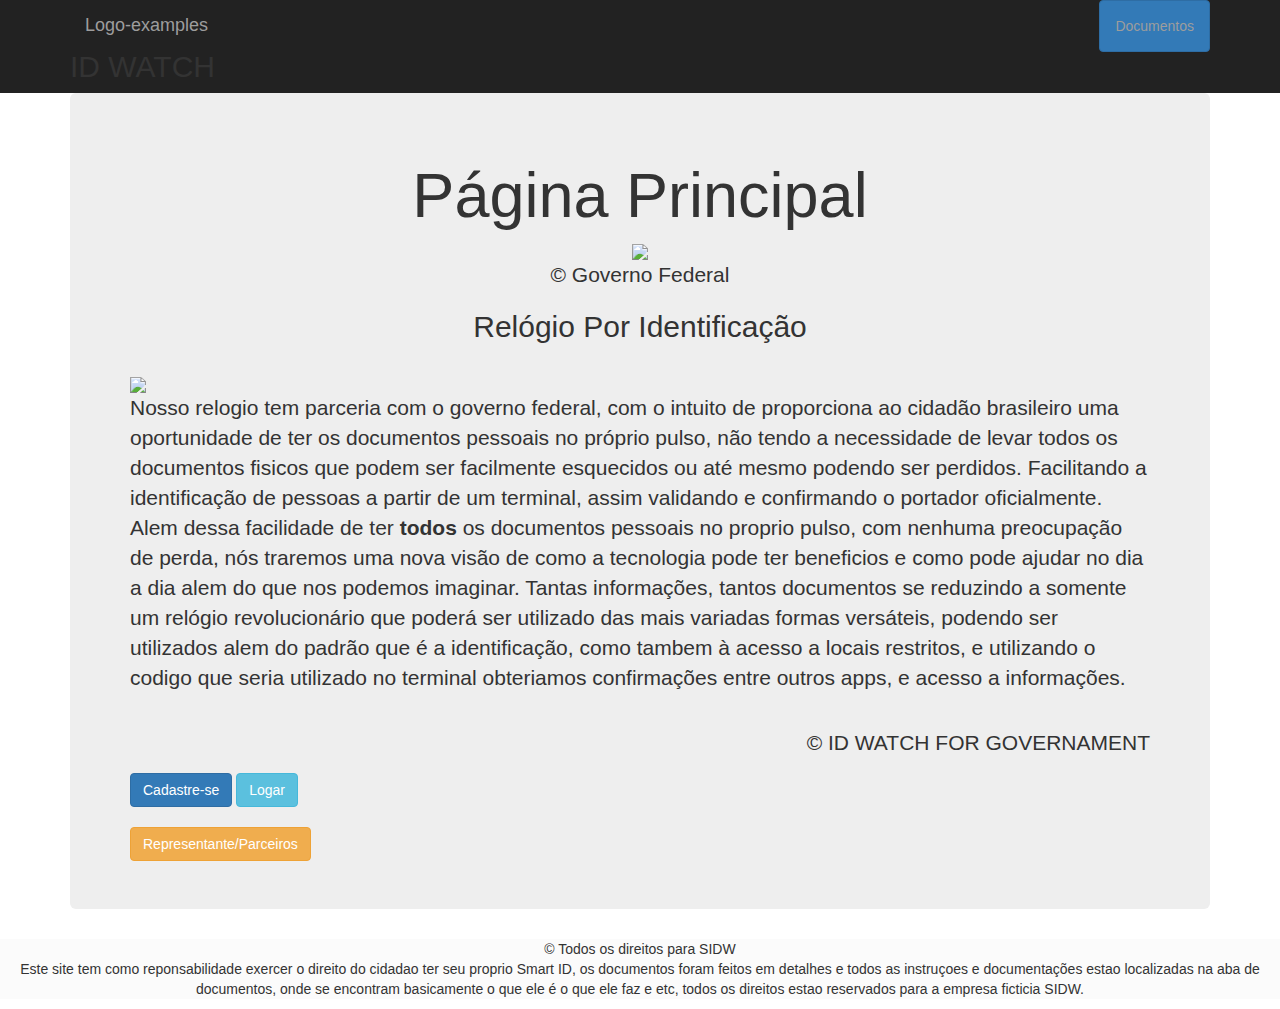
==== index.html @ 944101ad "LOGIN - CONTENT" ====
<!doctype html>
<html lang="pt-br">
  <head>
    <meta charset="utf-8">
    <meta http-equiv="X-UA-Compatible" content="IE=edge">
    <meta name="viewport" content="width=device-width, initial-scale=1">
    <!-- The above 3 meta tags *must* come first in the head; any other head content must come *after* these tags -->
    <title>Página Principal - ID WATCH</title>

    <link rel="icon"  href="SIDW/img/logo-governo.png">

    <!-- Bootstrap -->
    <link rel="stylesheet" href="https://stackpath.bootstrapcdn.com/bootstrap/3.4.1/css/bootstrap.min.css" integrity="sha384-HSMxcRTRxnN+Bdg0JdbxYKrThecOKuH5zCYotlSAcp1+c8xmyTe9GYg1l9a69psu" crossorigin="anonymous">
    <link rel="stylesheet" type="text/css" href="SIDW/css/estilo.css">


    <!-- HTML5 shim and Respond.js for IE8 support of HTML5 elements and media queries -->
    <!-- WARNING: Respond.js doesn't work if you view the page via file:// -->
    <!--[if lt IE 9]>
      <script src="https://oss.maxcdn.com/html5shiv/3.7.3/html5shiv.min.js"></script>
      <script src="https://oss.maxcdn.com/respond/1.4.2/respond.min.js"></script>
    <![endif]-->
  </head>
  <body>
      


    <!--Titulo-->
    <nav class="nav navbar-sticky-top navbar-inverse navbar-edit">

      <div class="container">

        <!--Header-->
        <div class="navbar-header ">

          <!--Botao Toggle/Responsivo-->
          <button type="button" class="navbar-toggle collapsed" data-toggle="collapse" data-target="#barra-navegacao">  
            <span class="sr-only">Alternar Navegação</span>

            <span class="icon-bar"></span>  
            <span class="icon-bar"></span>
            <span class="icon-bar"></span>
          </button>

         

          <a href="index.html" class="navbar-brand">
             <span class="img-logo">Logo-examples</span>
         </a>
         
         <h2 class="cor-titulo">ID WATCH</h2>

        </div>

        <!--Barra de navegação-->
        <div class="collapse navbar-collapse" id="barra-navegacao">
          <ul class="nav navbar-nav navbar-right">
            
            
            <li><a class="btn btn-primary" href="about.html">Documentos</a></li>
           
          
          </ul>
        </div>
        


      </div><!--Container-->

    </nav><!--Navbar-->

    <!--Menu-->
    <div class="container">
      <div class="jumbotron"> <!--Formatação da parte cinza-->
        <div align="center"> 
        

          <h1>Página Principal</h1>

          <!--Logo Principal-->
          <img href="http://www.amazonas.am.gov.br/" class="formatacao-logo" src="SIDW/img/logo-governo.png">
        </a>
        <p>&copy; Governo Federal</p>
     </div>
    

    <!--Texto e Imagem Relogio-->
    

    <h2 align="center" class="formatacao-texto">Relógio Por Identificação</h2>
      <br>
    
    <div>
      <img class="formatacao-relogio"src="SIDW/img/relogio.png">
    </div>

    <p>

    Nosso relogio tem parceria com o governo federal, com o intuito de proporciona ao cidadão brasileiro uma oportunidade de ter os documentos pessoais no próprio pulso, não tendo a necessidade de levar todos os documentos fisicos que podem ser facilmente esquecidos ou até mesmo podendo ser perdidos. Facilitando a identificação de pessoas a partir de um terminal, assim validando e confirmando o portador oficialmente. Alem dessa facilidade de ter <STRONG> todos </STRONG> os documentos pessoais no proprio pulso, com nenhuma preocupação de perda, nós traremos uma nova visão de como a tecnologia pode ter beneficios e como pode ajudar no dia a dia alem do que nos podemos imaginar.
    Tantas informações, tantos documentos se reduzindo a somente um relógio revolucionário que poderá ser utilizado das mais variadas formas versáteis, podendo ser utilizados alem do padrão que é a identificação, como tambem à acesso a locais restritos, e utilizando o codigo que seria utilizado no terminal obteriamos confirmações entre outros apps, e acesso a informações.
    </p>

    <br>
             <p align="right"> &copy; ID WATCH FOR GOVERNAMENT</p>

             <!--Botoes Logar e registrar-->
             <a href="registro.php" type="submit" class="btn btn-primary">Cadastre-se</a>
             <a href="index.php" type="button" class="btn btn-info">Logar</a>
             <br>
             <br>
             <a href="index.php" type="button" class="btn btn-warning">Representante/Parceiros</a>
             <!--Botoes Logar e registrar-->

  


    </div> <!--Jumbotron-->


  </div> <!--Container-->

  


  </div><!--Necessario-->

  <!--Rodape do site-->
  <div class="rodape" style="background-color: rgba(250,250,250,0.8)" >
  <p align="center">
    &copy; Todos os direitos para SIDW
    <br>
    Este site tem como reponsabilidade exercer o direito do cidadao ter seu proprio Smart ID, os documentos foram feitos em detalhes e todos as instruçoes e documentações estao localizadas na aba de documentos, onde se encontram basicamente o que ele é o que ele faz e etc, todos os direitos estao reservados para a empresa ficticia SIDW.
    
  </p>
</div>






    <!-- jQuery (necessary for Bootstrap's JavaScript plugins) -->
    <script src="https://code.jquery.com/jquery-1.12.4.min.js" integrity="sha384-nvAa0+6Qg9clwYCGGPpDQLVpLNn0fRaROjHqs13t4Ggj3Ez50XnGQqc/r8MhnRDZ" crossorigin="anonymous"></script>
    <!-- Include all compiled plugins (below), or include individual files as needed -->
    <script src="https://stackpath.bootstrapcdn.com/bootstrap/3.4.1/js/bootstrap.min.js" integrity="sha384-aJ21OjlMXNL5UyIl/XNwTMqvzeRMZH2w8c5cRVpzpU8Y5bApTppSuUkhZXN0VxHd" crossorigin="anonymous"></script>
    <script type="text/javascript" src="login.js"></script>
  </body>
</html>
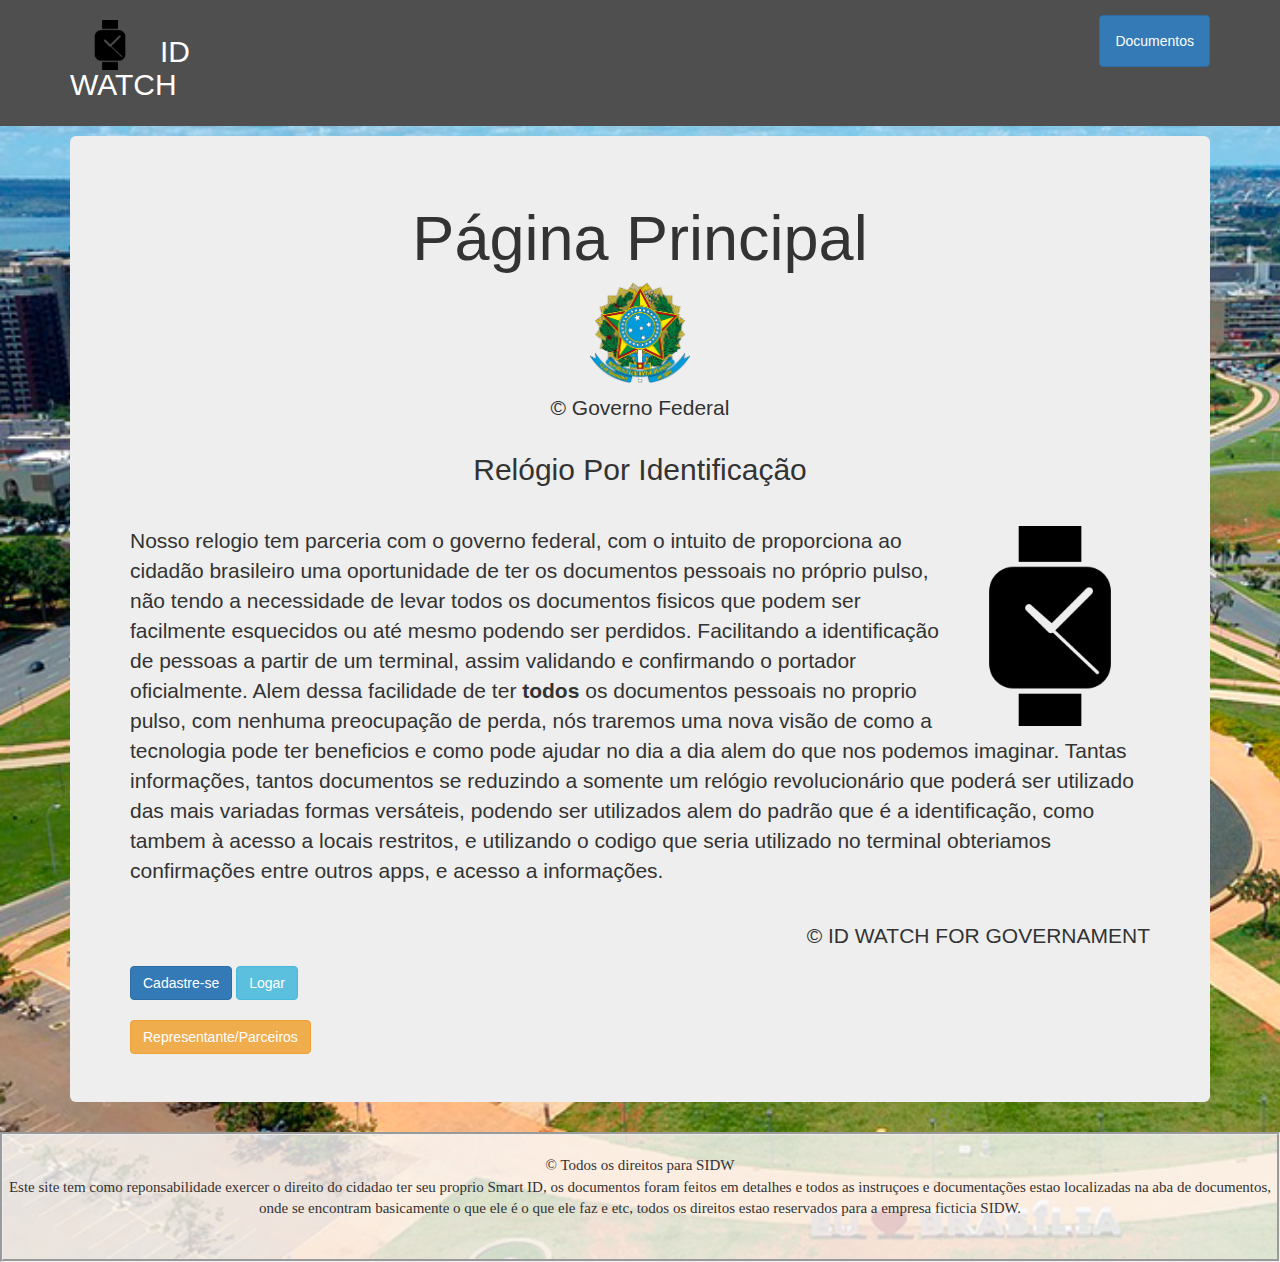
==== commit 33b402b2: "CRUD - BACK END" ====
--- a/index.html
+++ b/index.html
@@ -7,11 +7,11 @@
     <!-- The above 3 meta tags *must* come first in the head; any other head content must come *after* these tags -->
     <title>Página Principal - ID WATCH</title>
 
-    <link rel="icon"  href="SIDW/img/logo-governo.png">
+    <link rel="icon"  href="img/logo-governo.png">
 
     <!-- Bootstrap -->
     <link rel="stylesheet" href="https://stackpath.bootstrapcdn.com/bootstrap/3.4.1/css/bootstrap.min.css" integrity="sha384-HSMxcRTRxnN+Bdg0JdbxYKrThecOKuH5zCYotlSAcp1+c8xmyTe9GYg1l9a69psu" crossorigin="anonymous">
-    <link rel="stylesheet" type="text/css" href="SIDW/css/estilo.css">
+    <link rel="stylesheet" type="text/css" href="css/estilo.css">
 
 
     <!-- HTML5 shim and Respond.js for IE8 support of HTML5 elements and media queries -->
@@ -78,7 +78,7 @@
           <h1>Página Principal</h1>
 
           <!--Logo Principal-->
-          <img href="http://www.amazonas.am.gov.br/" class="formatacao-logo" src="SIDW/img/logo-governo.png">
+          <img href="http://www.amazonas.am.gov.br/" class="formatacao-logo" src="img/logo-governo.png">
         </a>
         <p>&copy; Governo Federal</p>
      </div>
@@ -91,7 +91,7 @@
       <br>
     
     <div>
-      <img class="formatacao-relogio"src="SIDW/img/relogio.png">
+      <img class="formatacao-relogio"src="img/relogio.png">
     </div>
 
     <p>
--- a/css/estilo.css
+++ b/css/estilo.css
@@ -0,0 +1,102 @@
+/*
+*
+* 
+* Estilo da pagina index.html
+*
+*/
+
+
+
+*{
+	margin: 0;
+	padding: 0;
+}
+
+body{
+
+	background: url('../img/brasilia.png');
+	background-size: cover;
+	background-repeat: no-repeat;
+
+}
+
+a:hover{
+	color:white;
+	background: grey;
+}
+
+/*****************Classes da barra de navegação**********************/
+.cor-titulo{
+
+	color:white;
+
+}
+
+.navbar-inverse .navbar-nav>li>a {
+    color: white;
+}
+
+.img-logo{
+	height:60px;
+	width: 60px;
+	display: block;
+	background: url('../img/relogio.png') no-repeat;
+
+	background-size: 50px;
+	color: transparent;
+}
+nav.navbar-edit{
+	
+	padding: 15px 0px;
+	background: rgba(79,79,79,1.0);
+	margin-bottom: 10px;
+
+}
+.navbar-brand{
+	padding: 5px 15px;
+	
+	
+}
+
+
+.formatacao-menu{
+	width: 100%;
+	height: 100px;
+	margin-bottom: 10px;
+	border:5px outset black;
+	
+
+
+}
+
+
+.formatacao-texto{
+	padding: 10px;
+
+}
+
+.formatacao-logo{
+	
+	width: 100px;
+	height: 100px;
+	margin: 10px;
+	margin-top: 0;	
+
+}
+
+.formatacao-relogio{
+	width: 200px;
+	height: 200px;
+	float: right;
+
+}
+.rodape{
+	width: 100%;
+	height: 130px;
+	border-style: groove;
+	background-color: grey;
+	font-size: 15px;
+	font-family:"Georgia", Georgia, Serif;
+	padding-top: 20px;
+}
+
